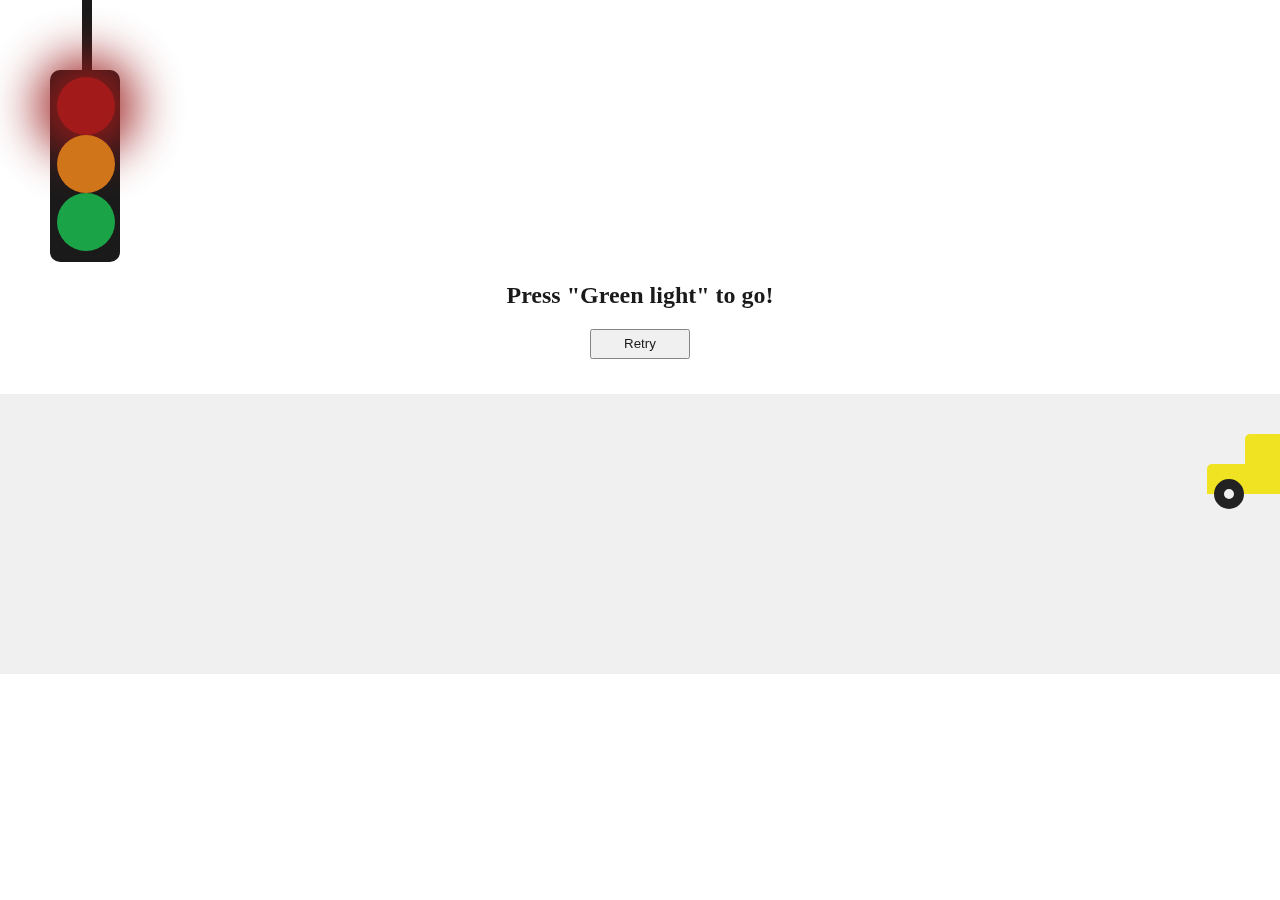
==== second.html @ 8a4f4660 "Add files via upload" ====
<!DOCTYPE html>
<html lang="en">
<head>
	<meta charset="UTF-8">

	<title>Car</title>

	<meta name="viewport" content="width=device-width, initial-scale=1.0">
	<script src="https://ajax.googleapis.com/ajax/libs/jquery/3.3.1/jquery.min.js"></script>
	<script defer src="second.js" type="text/javascript"></script>
	<link rel="stylesheet" type="text/css" href="second.css">
	
	
</head>
<body>
	<div id="trafficTop"></div>
	<div id="container">
		<div class="redLight"></div>
		<div class="orangeLight"></div>
		<div class="greenLight"></div>
	</div>
	<span class="msg"><h2>Press "Green light" to go!</h2></span>
	<div id="retryBtn"><button>Retry</button>
	</div>
	<div id="yellowCar">
		<div class="top"></div>
		<div class="bottom"></div>
		<div class="fwheel"></div>
		<div class="bwheel"></div>
	</div>
	<div id="road"></div>

</body>
</html>
---- second.css ----
body {
  margin: 0px;
  opacity: 0.9;
  overflow: hidden;
}

#trafficTop {
  background-color: black;
  width: 10px;
  height: 70px;
  margin-left: 82px;
}

#container {
  background-color: black;
  width: 56px;
  height: 178px;
  margin-left: 50px;
  padding: 7px;
  border-radius: 10px;
}

.redLight {
  background-color: #990000;
  width: 50px;
  height: 50px;
  margin: auto;
  border-radius: 50%;
  padding: 4px;
}

.orangeLight {
  background-color: #CC6600;
  width: 50px;
  height: 50px;
  margin: auto;
  border-radius: 50%;
  padding: 4px;
}

.greenLight {
  background-color: #009933;
  width: 50px;
  height: 50px;
  margin: auto;
  border-radius: 50%;
  padding: 4px;
  cursor: pointer;
}

#road {
  background-color: rgba(96, 96, 96, 0.1);
  width: 100%;
  top: -100px;
  height: 280px;
  position: relative;
}

#retryBtn {
  text-align: center;
}

button {
  width: 100px;
  height: 30px;
}

span { 
  text-align: center;
}

.msg {
  text-align: center;
}

#yellowCar {
  margin: auto;
  position: relative;
  width: 200px;
  bottom: -60px;
}

.top {
  position: relative;
  height: 45px;
  width: 60px;
  border-radius: 5px;
  background-color: #FFF000;
  bottom: -15px;
  left: 70px;
}

.bottom {
  position: relative;
  height: 30px;
  width: 120px;
  background-color: #FFF000;
  border-top-left-radius: 5px;
  border-top-right-radius: 5px;
  bottom: 0px;
  left: 32px;
}

.fwheel {
  position: relative;
  height: 10px;
  width: 10px;
  shadow: 1px white;
  border-radius: 100%;
  border: 10px solid black;
  background-color: white;
  bottom: 15px;
  left: 39px;
}

.bwheel {
  position: relative;
  height: 10px;
  width: 10px;
  border-radius: 100%;
  border: 10px solid black;
  background-color: white;
  bottom: 45px;
  left: 115px;
}
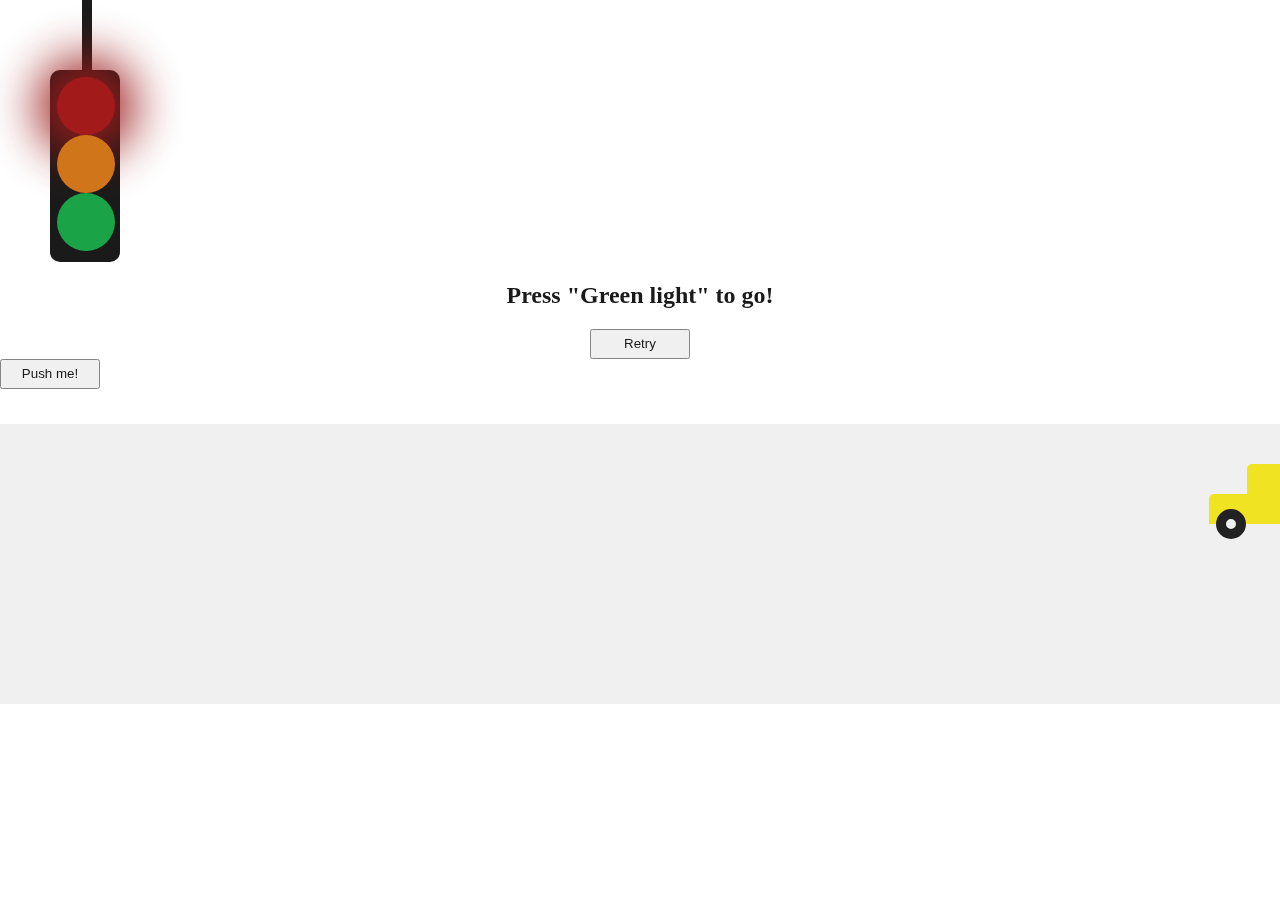
==== commit 06ebbfe7: "Add files via upload" ====
--- a/second.html
+++ b/second.html
@@ -20,7 +20,8 @@
 		<div class="greenLight"></div>
 	</div>
 	<span class="msg"><h2>Press "Green light" to go!</h2></span>
-	<div id="retryBtn"><button>Retry</button>
+	<div id="retryBtn"><button>Retry</button></div>
+	<div><button style="cursor:pointer" onclick="link()">Push me!</button>
 	</div>
 	<div id="yellowCar">
 		<div class="top"></div>
@@ -30,5 +31,11 @@
 	</div>
 	<div id="road"></div>
 
+	  <script>
+    function link(){
+        window.location.assign("third.html")
+    }
+  </script>
+
 </body>
 </html>